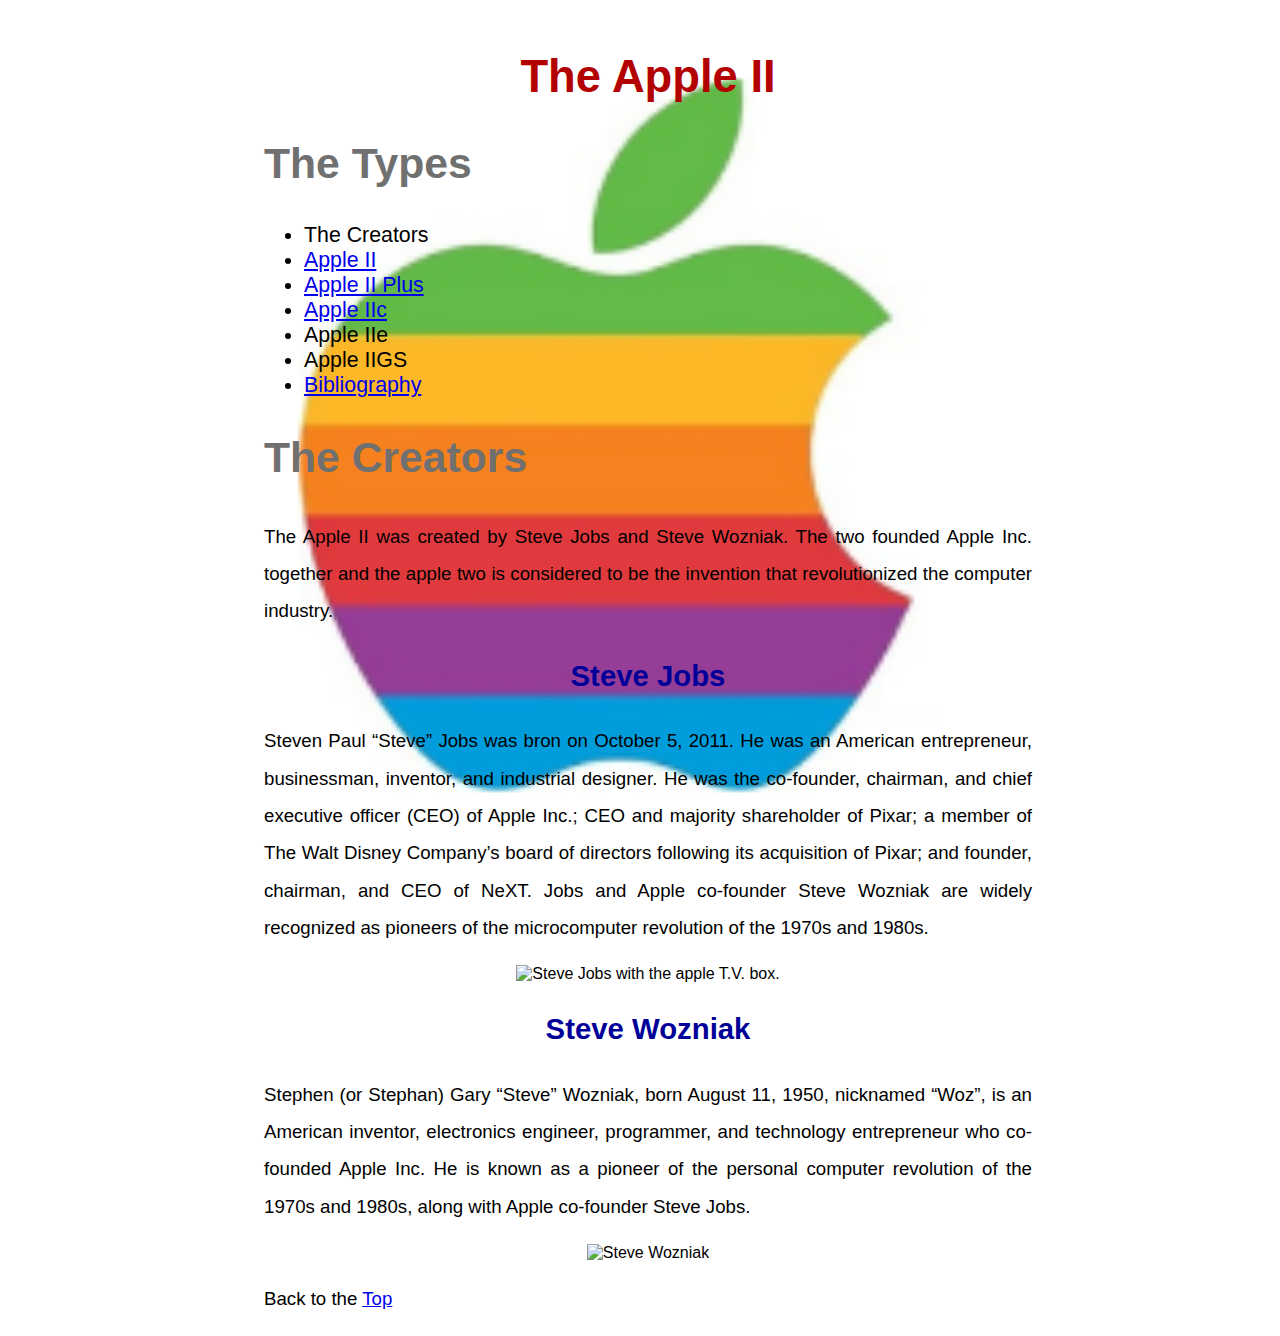
==== index.html @ 6be6bb48 "Add files via upload" ====
<!doctype html>
<html lang="en-CA">
	<head>
		<meta charset="UTF-8">
		<link rel= "stylesheet" type="text/css" href="apple.css">
		<title> The Apple II </title>
	</head>
	<body class="wrap">
	<div class="bad">
		<h1 id="top"> The Apple II </h1>
		<h2 id="yolo"> The Types </h2>
		<ul>
			<li class="list"> The Creators </li>
			<li class="list"> <a href="appletwo.html"> Apple II </a> </li>
			<li class="list"> <a href="appletwoplus.html"> Apple II Plus</a> </li>
			<li class="list"> <a href="appletwoc.html">Apple IIc </a> </li>
			<li class="list">Apple IIe</li>
			<li class="list">Apple IIGS</li>
			<li class="list"> <a href="bibliography.html"> Bibliography </a> </li>
		</ul>
		<h2> The Creators </h2>
		<p>
			The Apple II was created by Steve Jobs and Steve Wozniak. The two founded Apple Inc. together and the apple two is considered to be the invention that revolutionized 
			the computer industry.
		</p>
		<h3> Steve Jobs</h3>
		<p>
			Steven Paul &ldquo;Steve&rdquo; Jobs was bron on October 5, 2011. He was an American entrepreneur, businessman, inventor, and industrial designer. He was the 
			co-founder, chairman, and chief executive officer (CEO) of Apple Inc.; CEO and majority shareholder of Pixar; a member of The Walt Disney Company&rsquo;s board of 
			directors following its acquisition of Pixar; and founder, chairman, and CEO of NeXT. Jobs and Apple co-founder Steve Wozniak are widely recognized as pioneers of 
			the microcomputer revolution of the 1970s and 1980s.
		</p>
		<img src="Images/jobs.jpg" alt="Steve Jobs with the apple T.V. box." height="250" width="200" />
		<h3> Steve Wozniak </h3>
		<p> 
			Stephen (or Stephan) Gary &ldquo;Steve&rdquo; Wozniak, born August 11, 1950, nicknamed &ldquo;Woz&rdquo;, is an American inventor, electronics engineer, programmer,
			and technology entrepreneur who co-founded Apple Inc. He is known as a pioneer of the personal computer revolution of the 1970s and 1980s, along with Apple co-founder
			Steve Jobs.
		</p>
		<img src="Images/woz.jpg" alt="Steve Wozniak" height="200" width="250" />
		<p> Back to the <a href="#top"> Top</a> </p>
	</div>
	</body>
</html>
---- apple.css ----
/* This webpage is simple because picasso once said, "Simplicity is the ultimate sophistication". */
h1 {
    text-align-last: center;
	color: #b30000;
	font-size: 34pt;
}

h2 {
	text-align-last: left;
	font-size: 32pt;
	color: #707070;
}

#top {
	
}

h3 {
    text-align-last: center;
	color: #000099;
	font-size: 22pt;
}	

.list {
    font-family: Arial, sans-serif;
	font-size: 16pt;
	text-align: left;
}
	
.wrap {
    background: url(applelogo.png) no-repeat center center fixed ;
	width: 100%;
	background-size: cover;
}

p {
    text-align: justify;
	font-size: 14pt;
	line-height: 2em;
}

div.bad {
    width: 60%;
	margin: auto;
	height: 100%;
	text-align: center;
}

.left-img {
	text-align: center;
}

ol {
	font-size: 12pt;
	text-align: left;
	line-height: 1.5em;
}

body {
	margin-top: 4%;
	font-family: Arial, sans-serif;
}
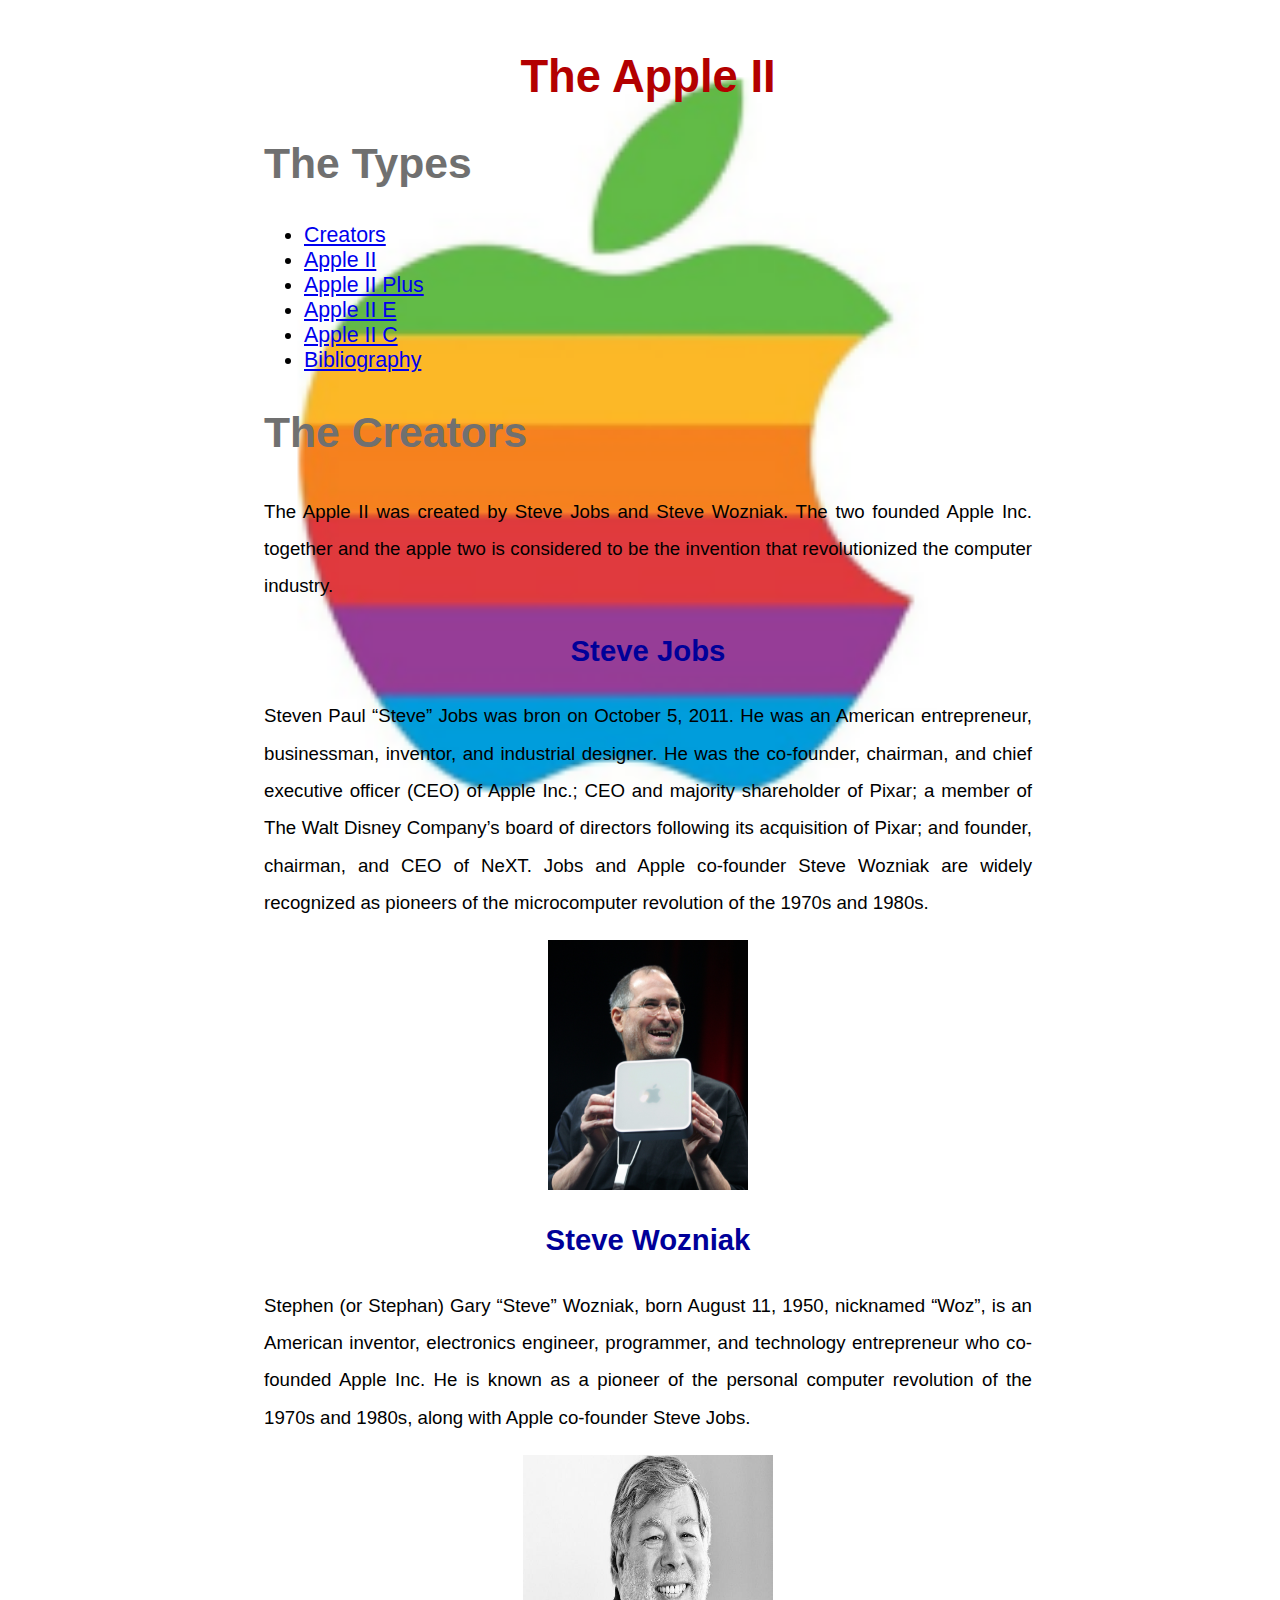
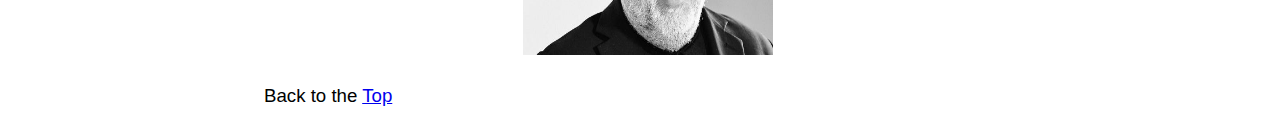
==== commit b5de9dce: "Add files via upload" ====
--- a/index.html
+++ b/index.html
@@ -8,15 +8,26 @@
 	<body class="wrap">
 	<div class="bad">
 		<h1 id="top"> The Apple II </h1>
-		<h2 id="yolo"> The Types </h2>
+		<h2> The Types </h2>
 		<ul>
-			<li class="list"> The Creators </li>
-			<li class="list"> <a href="appletwo.html"> Apple II </a> </li>
-			<li class="list"> <a href="appletwoplus.html"> Apple II Plus</a> </li>
-			<li class="list"> <a href="appletwoc.html">Apple IIc </a> </li>
-			<li class="list">Apple IIe</li>
-			<li class="list">Apple IIGS</li>
-			<li class="list"> <a href="bibliography.html"> Bibliography </a> </li>
+			<li class="list"> 
+				<a href=index.html> Creators </a>
+			</li>
+			<li class="list"> 
+				<a href="appletwo.html"> Apple II </a> 
+			</li>
+			<li class="list"> 
+				<a href="appletwoplus.html"> Apple II Plus</a> 
+			</li>
+			<li class="list">
+				<a href="appletwoe.html"> Apple II E </a>
+			</li>
+			<li class="list"> 
+				<a href="appletwoc.html">Apple II C </a> 
+			</li>
+			<li class="list"> 
+				<a href="bibliography.html"> Bibliography </a> 
+			</li>
 		</ul>
 		<h2> The Creators </h2>
 		<p>
@@ -30,14 +41,14 @@
 			directors following its acquisition of Pixar; and founder, chairman, and CEO of NeXT. Jobs and Apple co-founder Steve Wozniak are widely recognized as pioneers of 
 			the microcomputer revolution of the 1970s and 1980s.
 		</p>
-		<img src="Images/jobs.jpg" alt="Steve Jobs with the apple T.V. box." height="250" width="200" />
+		<img src="jobs.jpg" alt="Steve Jobs with the apple T.V. box." height="250" width="200" />
 		<h3> Steve Wozniak </h3>
 		<p> 
 			Stephen (or Stephan) Gary &ldquo;Steve&rdquo; Wozniak, born August 11, 1950, nicknamed &ldquo;Woz&rdquo;, is an American inventor, electronics engineer, programmer,
 			and technology entrepreneur who co-founded Apple Inc. He is known as a pioneer of the personal computer revolution of the 1970s and 1980s, along with Apple co-founder
 			Steve Jobs.
 		</p>
-		<img src="Images/woz.jpg" alt="Steve Wozniak" height="200" width="250" />
+		<img src="woz.jpg" alt="Steve Wozniak" height="200" width="250" />
 		<p> Back to the <a href="#top"> Top</a> </p>
 	</div>
 	</body>
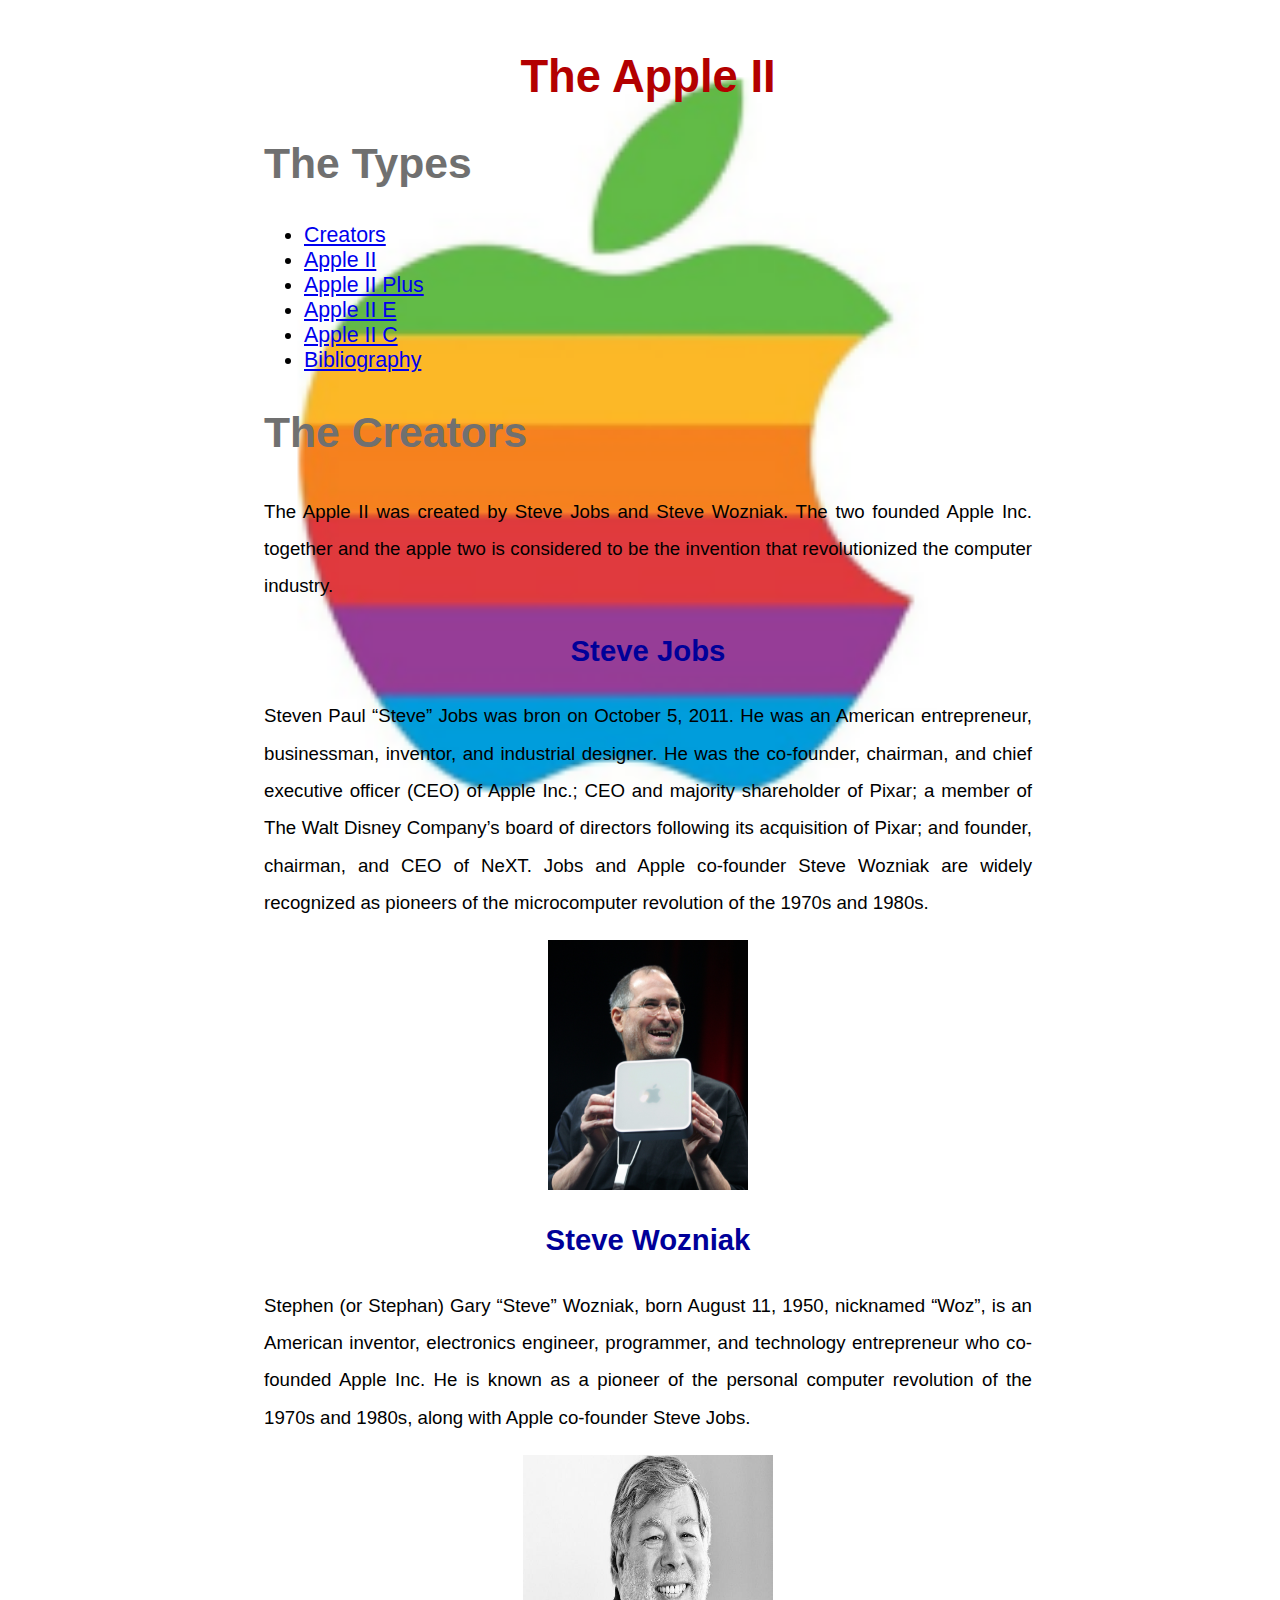
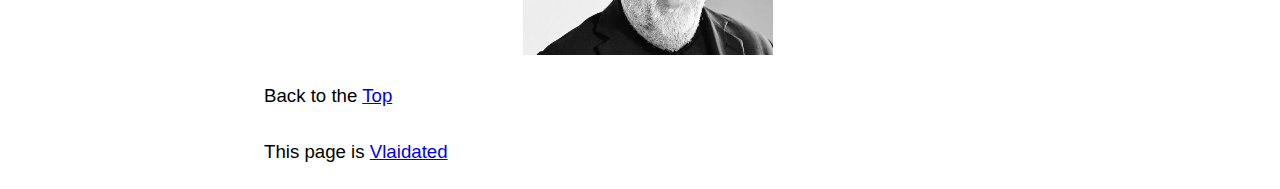
==== commit c1fd797b: "Add files via upload" ====
--- a/index.html
+++ b/index.html
@@ -50,6 +50,7 @@
 		</p>
 		<img src="woz.jpg" alt="Steve Wozniak" height="200" width="250" />
 		<p> Back to the <a href="#top"> Top</a> </p>
+		<p> This page is <a href="https://validator.w3.org/nu/?showsource=yes&doc=https%3A%2F%2Fdebhatia.github.io%2Findex.html"> Vlaidated</a> </p>
 	</div>
 	</body>
 </html>
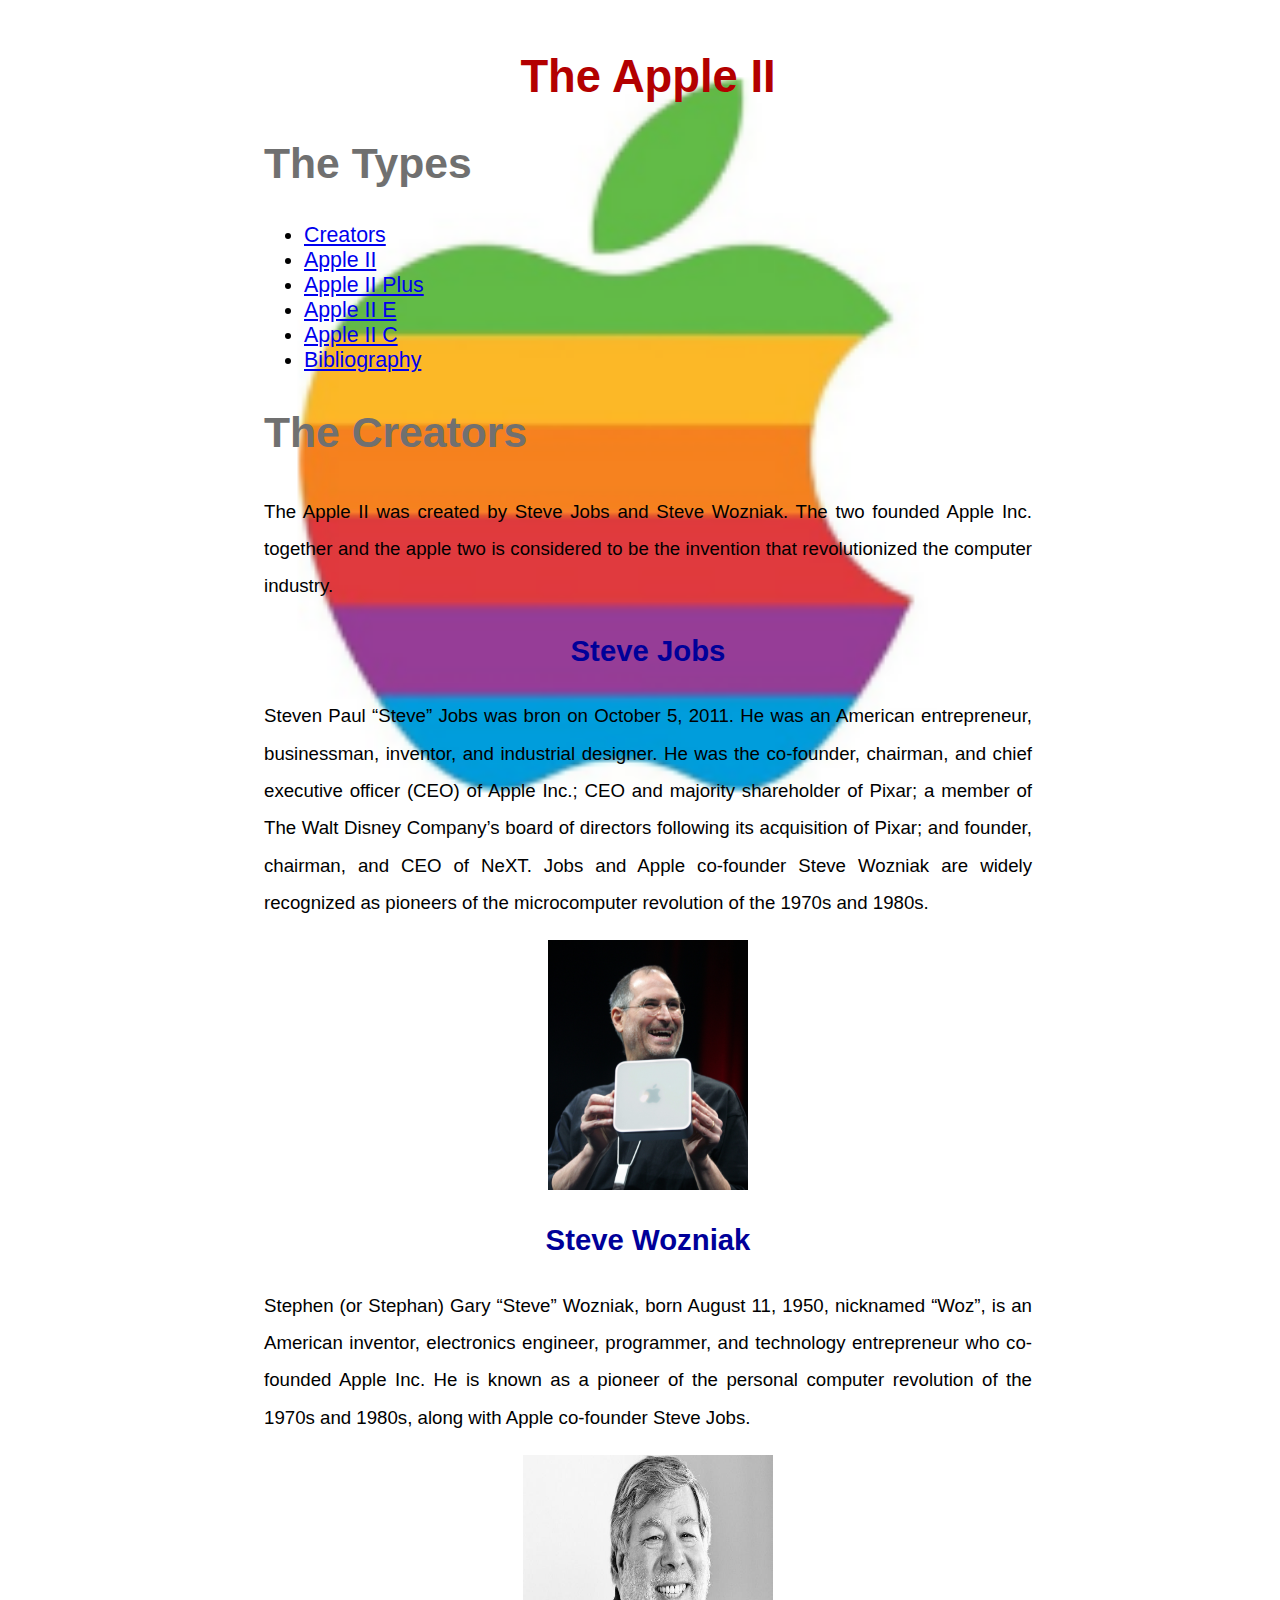
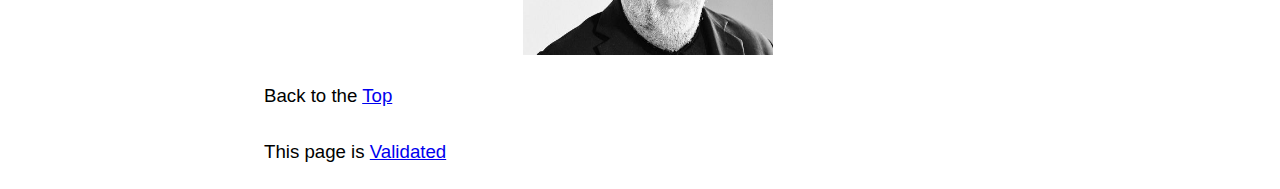
==== commit af5eb42e: "Add files via upload" ====
--- a/index.html
+++ b/index.html
@@ -7,6 +7,7 @@
 	</head>
 	<body class="wrap">
 	<div class="bad">
+		<!--I decided to do my webpage on the apple 2 since Steve Jobs is one of the people who inspires me.-->
 		<h1 id="top"> The Apple II </h1>
 		<h2> The Types </h2>
 		<ul>
@@ -50,7 +51,7 @@
 		</p>
 		<img src="woz.jpg" alt="Steve Wozniak" height="200" width="250" />
 		<p> Back to the <a href="#top"> Top</a> </p>
-		<p> This page is <a href="https://validator.w3.org/nu/?showsource=yes&doc=https%3A%2F%2Fdebhatia.github.io%2Findex.html"> Vlaidated</a> </p>
+		<p> This page is <a href="https://validator.w3.org/nu/?showsource=yes&doc=https%3A%2F%2Fdebhatia.github.io%2Findex.html"> Validated</a> </p>
 	</div>
 	</body>
 </html>
